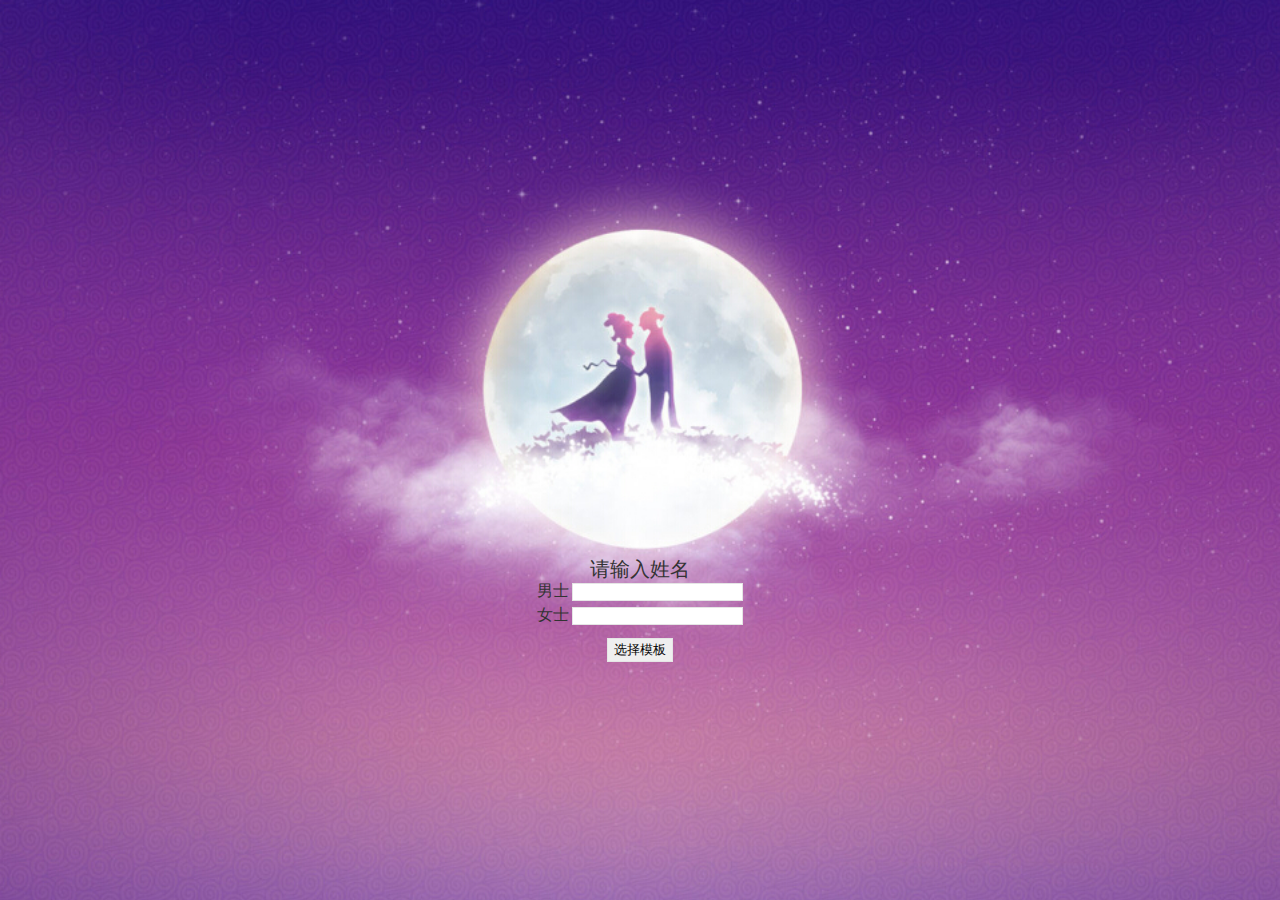
==== index.html @ fc8ea074 "first commit" ====
<!DOCTYPE html>
<html>
	<head>
		<meta charset="UTF-8">
		<meta name="viewport" content="width=device-width,initial-scale=1,minimum-scale=1,maximum-scale=1,user-scalable=no" />
		<meta name="apple-mobile-web-app-capable" content="yes" />
		<meta name="apple-mobile-web-app-status-bar-style" content="black" />
		<meta content="telephone=no" name="format-detection" />
		<meta name="keywords" content="seokeywords" />
		<meta name="description" content="seodescription" />
		<title>七夕节</title>
		<link rel="stylesheet" type="text/css" href="css/reset.css"/>
		<link rel="stylesheet" type="text/css" href="css/index.css"/>
	</head>
	<body>
		<div id='main'>
			<div id="con">
				<div id="con_bg">
					<div id="names">
						<h1>请输入姓名</h1>
						<label for="nameMen">男士</label>
						<input type="text" id="nameMen" value="" /><br />
						<label for="nameWomen">女士</label>
						<input type="text" id="nameWomen" value="" /><br />
						<button id="btn1">选择模板</button>
					</div>
					<div id="imgs">
						<h1>请选择模板</h1>
						<img src="images/1.jpg"/>
						<img src="images/2.jpg"/>
						<img src="images/3.jpg"/>
						<img src="images/1.jpg"/>
						<img src="images/2.jpg"/>
						<img src="images/3.jpg"/>
						<img src="images/1.jpg"/>
						<img src="images/2.jpg"/>
						<img src="images/3.jpg"/>
						<button id="btn2">填写祝福语</button>
					</div>
					<div id="sentiments">
						<h1>请输入祝福语</h1>
						<label for="sentiment">祝福语</label>
						<input type="text" id="sentiment" value="" /><br />
						<button id="btn3">点击生成</button>
					</div>
					<div id="show_bg">
						<div class="show_img">
							<img src=""/>
							<div class="show_txt">
								<span id="show_name"></span>
								<span id="sent"></span>
							</div>
							
						</div>
						<button id="share">分享朋友圈</button>
					</div>
				</div>
			</div>
		</div>
	</body>
<script src="js/jquery-1.10.2.min.js" type="text/javascript" charset="utf-8"></script>
<script src="js/index.js" type="text/javascript" charset="utf-8"></script>
</html>
---- css/index.css ----
@charset "utf-8";

body{
	height: 100%;
}
#main{
	width: 100%;
	height: 100%;
	background: url(../images/bg.jpg) no-repeat top/100%;
}
#con{
	width: 100%;
	height: 100%;
}
#con_bg{
	width: 100%;
    height: 100%;
    position: relative;
}
#names ,#sentiments{
    width: 100%;
    position: absolute;
    top: 25%;
    text-align: center;
    font-family: "微软雅黑";
    line-height: 2.2rem;
}
#names label{
	font-size: 1.6rem;
}
#names input , #sentiments input{
	border: 1px solid #e5e5e5;
    padding-left: .5rem;
}
#imgs , #sentiments, #show_bg{
	display: none;
	color: #FFF;
}
#imgs{
	text-align: center;
	color: #FFF;
}
#imgs img{
	width: 30%;
	height: 6.5rem;
	margin-bottom: .5rem;
}
#imgs img:nth-of-type(3n+2){
	margin: 0 1.5%;
}
#show_bg{
	width: 100%;
	height: 50%;
	overflow: hidden;
	text-align: center;
}
.show_img{
	position: relative;
}
.show_img img{
	width: 100%;
	height: 100%;
}
.show_txt{
    position: absolute;
    top: 0;
    right: 0;
    bottom: 0;
    left: 0;
    color: #FFF;
    font-size: 2rem;
}
#name1{
	position: absolute;
    top: 50%;
    left: 15%;
}
#name2{
	position: absolute;
    left: 35%;
    top: 50%;
}
#sent{
	position: absolute;
    top: 9%;
    left: 10%;
    font-size: 2.5rem;
    font-family: '楷体';
}
#con button{
	line-height: 2rem;
    border: 1px solid #e5e5e5;
    margin-top: 1rem;
}


@media screen and (min-width: 768px){
	#names , #sentiments{
    top: 62%;
}
}
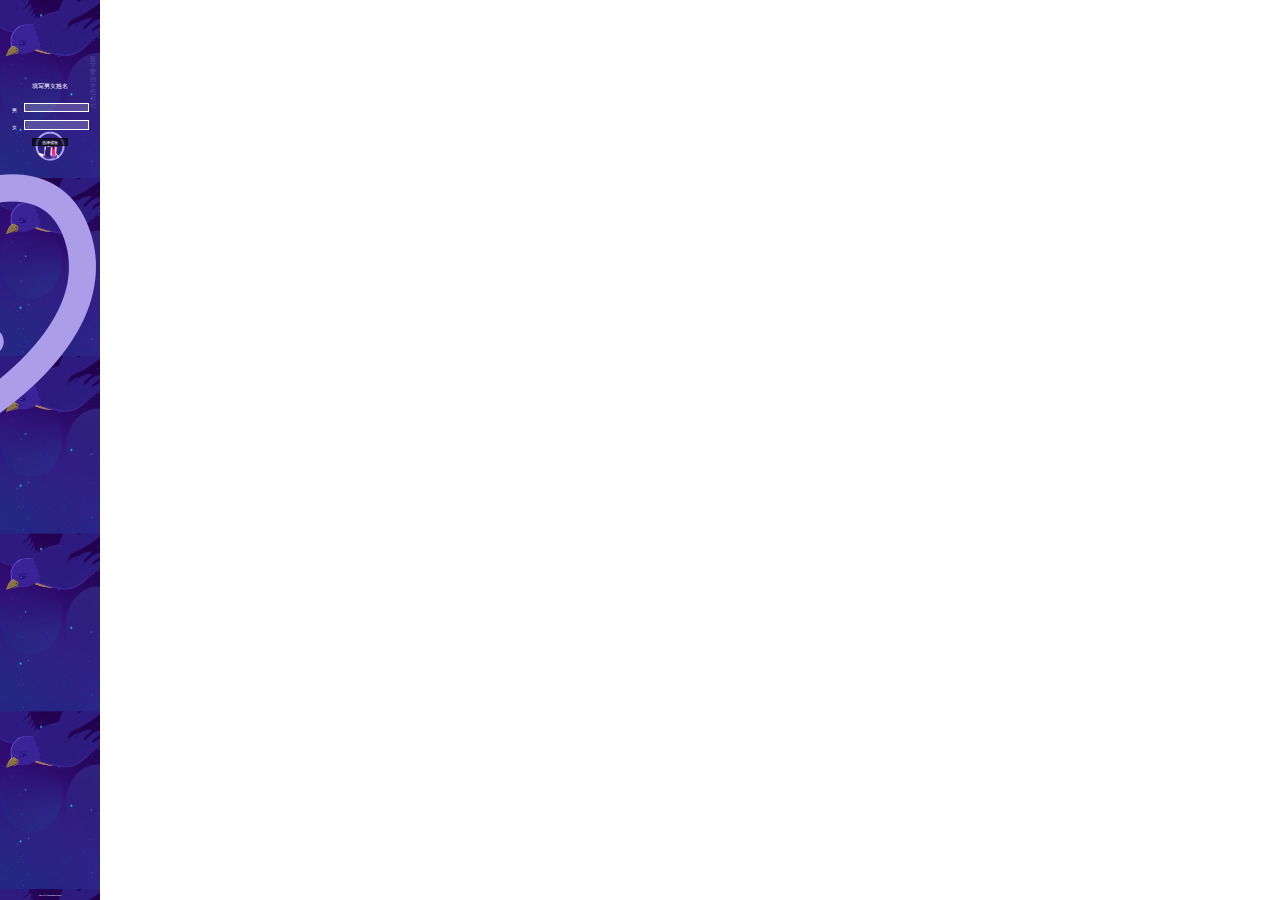
==== commit db3475ef: "first commit" ====
--- a/index.html
+++ b/index.html
@@ -1,63 +1,87 @@
 <!DOCTYPE html>
-<html>
-	<head>
-		<meta charset="UTF-8">
-		<meta name="viewport" content="width=device-width,initial-scale=1,minimum-scale=1,maximum-scale=1,user-scalable=no" />
-		<meta name="apple-mobile-web-app-capable" content="yes" />
-		<meta name="apple-mobile-web-app-status-bar-style" content="black" />
-		<meta content="telephone=no" name="format-detection" />
-		<meta name="keywords" content="seokeywords" />
-		<meta name="description" content="seodescription" />
-		<title>七夕节</title>
-		<link rel="stylesheet" type="text/css" href="css/reset.css"/>
-		<link rel="stylesheet" type="text/css" href="css/index.css"/>
-	</head>
-	<body>
-		<div id='main'>
-			<div id="con">
-				<div id="con_bg">
-					<div id="names">
-						<h1>请输入姓名</h1>
-						<label for="nameMen">男士</label>
-						<input type="text" id="nameMen" value="" /><br />
-						<label for="nameWomen">女士</label>
-						<input type="text" id="nameWomen" value="" /><br />
-						<button id="btn1">选择模板</button>
-					</div>
-					<div id="imgs">
-						<h1>请选择模板</h1>
-						<img src="images/1.jpg"/>
-						<img src="images/2.jpg"/>
-						<img src="images/3.jpg"/>
-						<img src="images/1.jpg"/>
-						<img src="images/2.jpg"/>
-						<img src="images/3.jpg"/>
-						<img src="images/1.jpg"/>
-						<img src="images/2.jpg"/>
-						<img src="images/3.jpg"/>
-						<button id="btn2">填写祝福语</button>
-					</div>
-					<div id="sentiments">
-						<h1>请输入祝福语</h1>
-						<label for="sentiment">祝福语</label>
-						<input type="text" id="sentiment" value="" /><br />
-						<button id="btn3">点击生成</button>
-					</div>
-					<div id="show_bg">
-						<div class="show_img">
-							<img src=""/>
-							<div class="show_txt">
-								<span id="show_name"></span>
-								<span id="sent"></span>
+<html lang="en">
+    <head>
+        <meta charset="utf-8">
+        <meta content="yes" name="apple-mobile-web-app-capable">
+        <meta content="yes" name="apple-touch-fullscreen">
+        <meta content="telephone=no,email=no" name="format-detection">
+        <script src="http://g.tbcdn.cn/mtb/lib-flexible/0.3.4/??flexible_css.js,flexible.js"></script>
+        <link rel="stylesheet" type="text/css" href="css/reset.css"/>
+        <link rel="stylesheet" type="text/css" href="css/index.css"/>
+        <!--<link rel="apple-touch-icon" href="favicon.png">
+        <link rel="Shortcut Icon" href="favicon.png" type="image/x-icon">-->
+        <title>七夕佳节</title>
+    </head>
+    <body>
+        <div id="main">
+        	<div class="main_con" style="background-image:url(images/home.png);" id="names">
+        		<img src="images/up_img.png"/>
+        		<div class="con_fill">
+        			<h1>填写男女姓名</h1>
+        			<label for="nameMen">男</label>
+        			<input type="text" id="nameMen"  maxlength="8" /><br />
+        			<label for="nameWomen">女</label>
+        			<input type="text" id="nameWomen"  maxlength="8" />
+        			<button class="btn_temp">选择模板</button>
+        		</div>
+        		<p class="love_txt">留下爱的永恒印记</p>
+        		<div class="couple">
+        			<img src="images/cp.png"/>
+        		</div>
+        		<div class="main_foo">
+		        	<p>2018©baolongjituan</p>
+		        </div>
+        	</div>
+        	<div class="main_con" style="background-image: url(images/home2.png);display: none;"id="imgs">
+        		<div class="template">
+        			<div class="temp_top">
+        				<span>插画风格</span>
+        				<ul class="imgs">
+	        				<li title="images/templ_bg1.jpg"><img src="images/template1.png"/></li>
+	        				<li title="images/templ_bg2.jpg"><img src="images/template2.png"/></li>
+	        				<li title="images/templ_bg3.jpg"><img src="images/template3.png"/></li>
+	        				<li title="images/templ_bg4.jpg"><img src="images/template4.png"/></li>
+	        			</ul>
+        			</div>
+        			<div class="temp_btm">
+        				<span>Q版风格</span>
+        				<ul class="imgs">
+	        				<li title="images/templ_bg5.jpg"><img src="images/template5.png"/></li>
+	        				<li title="images/templ_bg6.jpg"><img src="images/template6.png"/></li>
+	        				<li title="images/templ_bg7.jpg"><img src="images/template7.png"/></li>
+	        				<li title="images/templ_bg8.jpg"><img src="images/template8.png"/></li>
+	        			</ul>
+        			</div>
+        			<button class="btn_full">填写祝福语</button>
+        		</div>
+        		
+        	</div>
+        	<div class="main_con" style="background-image: url(images/home3.png);display: none;" id="sentiments">
+        		<div class="blessing">
+        			<span>输入祝福语</span>
+        			<textarea class="ble_con" name="" placeholder="仅限15字，列如：亲爱的xxx，我爱你，嫁给我吧！" maxlength="15" autofocus="autofocus"></textarea>
+        			<button class="btn_generate" >点击生成</button>
+        		</div>
+        		
+        	</div>
+        	<div class="main_con" style="background-image: url(images/home4.png);display: none;"  id="show_bg">
+        		<div class="share">
+        			<div class="share_con">
+        				<img class="show_img" src="images/templ_bg1.jpg"/>
+        				<div class="show_txt">
+							<div class="show_name">
+								<span id="name1">刘某某</span>
+								<img src="images/love.png"/>
+								<span id="name2">张某某</span>
 							</div>
-							
+							<span class="sent">百年好合</span>
 						</div>
-						<button id="share">分享朋友圈</button>
-					</div>
-				</div>
-			</div>
-		</div>
-	</body>
+        			</div>
+        			<button class="btn_share">分享朋友圈</button>
+        		</div>
+        	</div>
+        </div>
+    </body>
 <script src="js/jquery-1.10.2.min.js" type="text/javascript" charset="utf-8"></script>
 <script src="js/index.js" type="text/javascript" charset="utf-8"></script>
-</html>
+</html>--- a/css/index.css
+++ b/css/index.css
@@ -1,101 +1,310 @@
 @charset "utf-8";
 
-body{
-	height: 100%;
-}
+
 #main{
-	width: 100%;
-	height: 100%;
-	background: url(../images/bg.jpg) no-repeat top/100%;
-}
-#con{
-	width: 100%;
-	height: 100%;
-}
-#con_bg{
-	width: 100%;
+	width: 10rem;
     height: 100%;
     position: relative;
 }
-#names ,#sentiments{
-    width: 100%;
+.main_con{
+	width: 10rem;
+	min-height: 100%;
+	position: relative;
+	color: #FFFFFF;
+	background-size: 100%;
+}
+.main_con>img{
+	position: absolute;
+    top: .24rem;
+    right: .37rem;
+    z-index: 3;
+}
+.con_fill{
+	width: 100%;
+	position: absolute;
+	top: 8.2rem;
+	z-index: 2;
+}
+.con_fill h1{
+    font-size: 0.64rem;
+    text-align: center;
+    margin-bottom: 1.15rem;
+}
+.con_fill label{
+	margin: 0 .43rem 0 1.2rem;
+    font-size: .53rem;
+}
+.con_fill input{
+	width: 6.37rem;
+    height: .73rem;
+    margin-bottom: .8rem;
+    border: 1px solid #FFFFFF;
+    background-color: rgba(255,255,255,.2);
+}
+.con_fill .btn_temp{
+	display: block;
+    width: 3.67rem;
+    height: .85rem;
+    font-size: .37rem;
+    margin: 0 auto;
+    color: #FFF;
+    border-radius: .13rem;
+    border: 1px solid rgba(3,0,0,.6);
+    background-color: rgba(3,0,0,.6);
+}
+.love_txt{
+	font-size: .63rem;
+    width: .63rem;
+    margin: 0 auto;
+    line-height: .66rem;
     position: absolute;
-    top: 25%;
-    text-align: center;
-    font-family: "微软雅黑";
-    line-height: 2.2rem;
-}
-#names label{
-	font-size: 1.6rem;
-}
-#names input , #sentiments input{
-	border: 1px solid #e5e5e5;
-    padding-left: .5rem;
-}
-#imgs , #sentiments, #show_bg{
-	display: none;
-	color: #FFF;
-}
-#imgs{
+    top: 5.6rem;
+    right: .37rem;
+    color: rgba(157,157,232,.4);
+}
+.couple{
+    position: absolute;
+    top: 1.5rem;
+    left: 50%;
+    margin-left: -1.49rem;
+    text-align: center;
+    z-index: 1;
+    animation:grow 0.7s 0.4s 1 ease, music-move 1s 3.3s infinite alternate ease-in-out;
+}
+.couple>img{
+	width: 2.99rem;
+    height: 14.55rem;
+}
+.main_foo{
+	position: absolute;
+	bottom: .27rem;
+	font-size: .27rem;
+	width: 100%;
 	text-align: center;
-	color: #FFF;
-}
-#imgs img{
-	width: 30%;
-	height: 6.5rem;
-	margin-bottom: .5rem;
-}
-#imgs img:nth-of-type(3n+2){
-	margin: 0 1.5%;
-}
-#show_bg{
+}
+@keyframes grow
+{
+0% {  
+  -webkit-transform: scale(0);
+  transform: scale(0);
+}
+60% {  
+  -webkit-transform: scale(1.15);
+  transform: scale(1.15);
+}
+80% {  
+  -webkit-transform: scale(0.95);
+  transform: scale(0.95);
+}
+100% {
+  -webkit-transform: scale(1);
+  transform: scale(1);
+}
+}
+
+@-webkit-keyframes grow /* Safari and Chrome */
+{
+0% {  
+  -webkit-transform: scale(0);
+  transform: scale(0);
+}
+60% {  
+  -webkit-transform: scale(1.15);
+  transform: scale(1.15);
+}
+80% {  
+  -webkit-transform: scale(0.95);
+  transform: scale(0.95);
+}
+100% {
+  -webkit-transform: scale(1);
+  transform: scale(1);
+}
+}
+@keyframes music-move
+{
+0% { 
+  -webkit-transform: rotate(0deg);
+  transform: rotate(0deg);
+} 
+33% {  
+  -webkit-transform: rotate(-5deg);
+  transform: rotate(-5deg);
+}
+66% {  
+  -webkit-transform: rotate(5deg);
+  transform: rotate(5deg);
+}
+100% {  
+  -webkit-transform: rotate(0deg);
+  transform: rotate(0deg);
+}
+}
+
+@-webkit-keyframes music-move /* Safari and Chrome */
+{
+0% { 
+  -webkit-transform: rotate(0deg);
+  transform: rotate(0deg);
+}
+33% {  
+  -webkit-transform: rotate(-5deg);
+  transform: rotate(-5deg);
+}
+66% {  
+  -webkit-transform: rotate(5deg);
+  transform: rotate(5deg);
+}
+100% {  
+  -webkit-transform: rotate(0deg);
+  transform: rotate(0deg);
+}
+}
+
+/*页面2*/
+.template{
+	position: absolute;
+    top: .51rem;
+    width: 100%;
+}
+.temp_top , .temp_btm{
+	padding: 0 .48rem 0;
+}
+.temp_top span , .temp_btm span{
+	width: 3.6rem;
+    height: .75rem;
+    line-height: .75rem;
+    text-align: center;
+    border: 1px solid #699bff;
+    border-radius: 10px;
+    color: #699bff;
+    margin-bottom: .53rem;
+}
+.imgs{
 	width: 100%;
-	height: 50%;
 	overflow: hidden;
-	text-align: center;
-}
-.show_img{
+}
+
+.imgs li{
+	float: left;
+	padding: .2rem;
+	border-radius: 10px;
+	border: 1px solid transparent;
+}
+.imgs li img{
+	width: 4.05rem;
+	height: 2.72rem;
+}
+.imgs .selected {
+    border: 1px solid #699bff;
+    transition: all .5s;
+}
+.imgs li:nth-of-type(2n+1){
+	margin-right: .08rem;
+}
+.btn_full{
+	width: 3.95rem;
+    height: .77rem;
+    display: block;
+    margin: .07rem auto 0;
+    border: 1px solid #699bff;
+    background: none;
+    border-radius: 10px;
+    font-size: .37rem;
+    color: #699bff;
+}
+
+/*页面3*/
+.blessing{
+	position: absolute;
+    top: 4.21rem;
+    width: 100%;
+}
+.blessing span , .blessing .btn_generate{
+	width: 3.87rem;
+    height: .75rem;
+    line-height: .75rem;
+    margin: 0 auto .77rem;
+    display: block;
+    text-align: center;
+    font-size: .37rem;
+    border: 1px solid #6492f4;
+    border-radius: 10px;
+    background: rgba(100,146,244,.4);
+    color: #adcbfd;
+}
+.ble_con{
+	display: block;
+	width: 9.07rem;
+    height: 7.49rem;
+    margin: 0 auto .8rem;
+    border: 1px solid #6492f4;
+    border-radius: 10px;
+    background: rgba(100,146,244,.4);
+    color: #adcbfd;
+    padding: .53rem .24rem;
+    box-sizing: border-box;
+}
+::-webkit-input-placeholder{
+	color: #adcbfd;
+	font-size: .37rem;
+}
+/*页面4*/
+
+.share{
 	position: relative;
-}
-.show_img img{
-	width: 100%;
-	height: 100%;
+    top: 4.68rem;
+    width: 100%;
+    padding: 0 .32rem;
+    box-sizing: border-box;
+}
+.share_con{
+	width: 9.39rem;
+    height: 9.52rem;
+    border: .25rem solid #6DB6F8;
+    background-color: #6DB6F8;
+    box-sizing: border-box;
+    border-radius: 10px;
+    position: relative;
+}
+.share_con>img{
+	width: 8.88rem;
+	height: 9.01rem;
 }
 .show_txt{
     position: absolute;
-    top: 0;
-    right: 0;
-    bottom: 0;
-    left: 0;
-    color: #FFF;
-    font-size: 2rem;
-}
-#name1{
-	position: absolute;
-    top: 50%;
-    left: 15%;
-}
-#name2{
-	position: absolute;
-    left: 35%;
-    top: 50%;
-}
-#sent{
-	position: absolute;
-    top: 9%;
-    left: 10%;
-    font-size: 2.5rem;
-    font-family: '楷体';
-}
-#con button{
-	line-height: 2rem;
-    border: 1px solid #e5e5e5;
-    margin-top: 1rem;
-}
-
-
-@media screen and (min-width: 768px){
-	#names , #sentiments{
-    top: 62%;
-}
-}+    top: 3.13rem;
+    width: 100%;
+    height: 5.9rem;
+    color: rgba(50,68,199,.8);
+}
+.show_name{
+	position: absolute;
+    top: 1.73rem;
+    width: 100%;
+    text-align: center;
+    font-size: .53rem;
+}
+.show_name img{
+	margin: 0 .56rem;
+}
+.show_txt .sent{
+	position: absolute;
+    top: 2.65rem;
+    margin: 0 auto;
+    width: 100%;
+    text-align: center;
+    font-size: .37rem;
+}
+.btn_share{
+	width: 4.16rem;
+	height: .72rem;
+	position:absolute;
+	top: 10rem;
+	left: 50%;
+	margin-left: -2.08rem;
+	font-size: .37rem;
+	color: rgba(50,68,199,.8);
+	border: 1px solid #6DB6F8;
+	border-radius: 10px;
+}
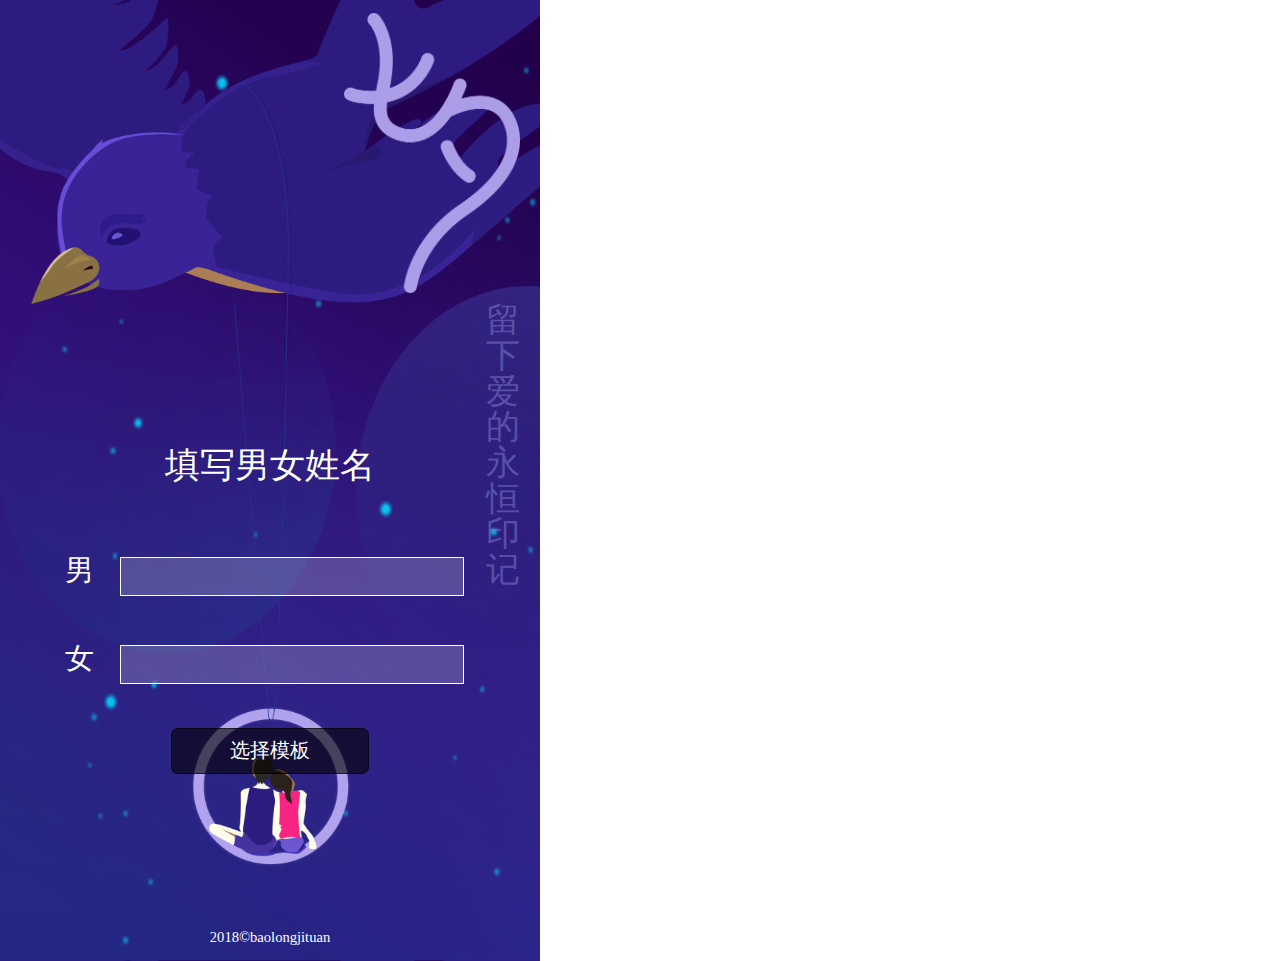
==== commit 76370c5f: "first commit" ====
--- a/index.html
+++ b/index.html
@@ -5,7 +5,8 @@
         <meta content="yes" name="apple-mobile-web-app-capable">
         <meta content="yes" name="apple-touch-fullscreen">
         <meta content="telephone=no,email=no" name="format-detection">
-        <script src="http://g.tbcdn.cn/mtb/lib-flexible/0.3.4/??flexible_css.js,flexible.js"></script>
+        <script src="js/flexible_css.debug.js" type="text/javascript" charset="utf-8"></script>
+        <script src="js/flexible.debug.js" type="text/javascript" charset="utf-8"></script>
         <link rel="stylesheet" type="text/css" href="css/reset.css"/>
         <link rel="stylesheet" type="text/css" href="css/index.css"/>
         <!--<link rel="apple-touch-icon" href="favicon.png">
--- a/css/index.css
+++ b/css/index.css
@@ -3,7 +3,7 @@
 
 #main{
 	width: 10rem;
-    height: 100%;
+    height: 17.79rem;
     position: relative;
 }
 .main_con{
@@ -18,6 +18,8 @@
     top: .24rem;
     right: .37rem;
     z-index: 3;
+    width: 3.26rem;
+    height: 5.19rem;
 }
 .con_fill{
 	width: 100%;
@@ -40,6 +42,8 @@
     margin-bottom: .8rem;
     border: 1px solid #FFFFFF;
     background-color: rgba(255,255,255,.2);
+    padding-left: 10px;
+    box-sizing: border-box;
 }
 .con_fill .btn_temp{
 	display: block;
@@ -307,4 +311,5 @@
 	color: rgba(50,68,199,.8);
 	border: 1px solid #6DB6F8;
 	border-radius: 10px;
-}
+	background: rgba(255,255,255,.2);
+}
